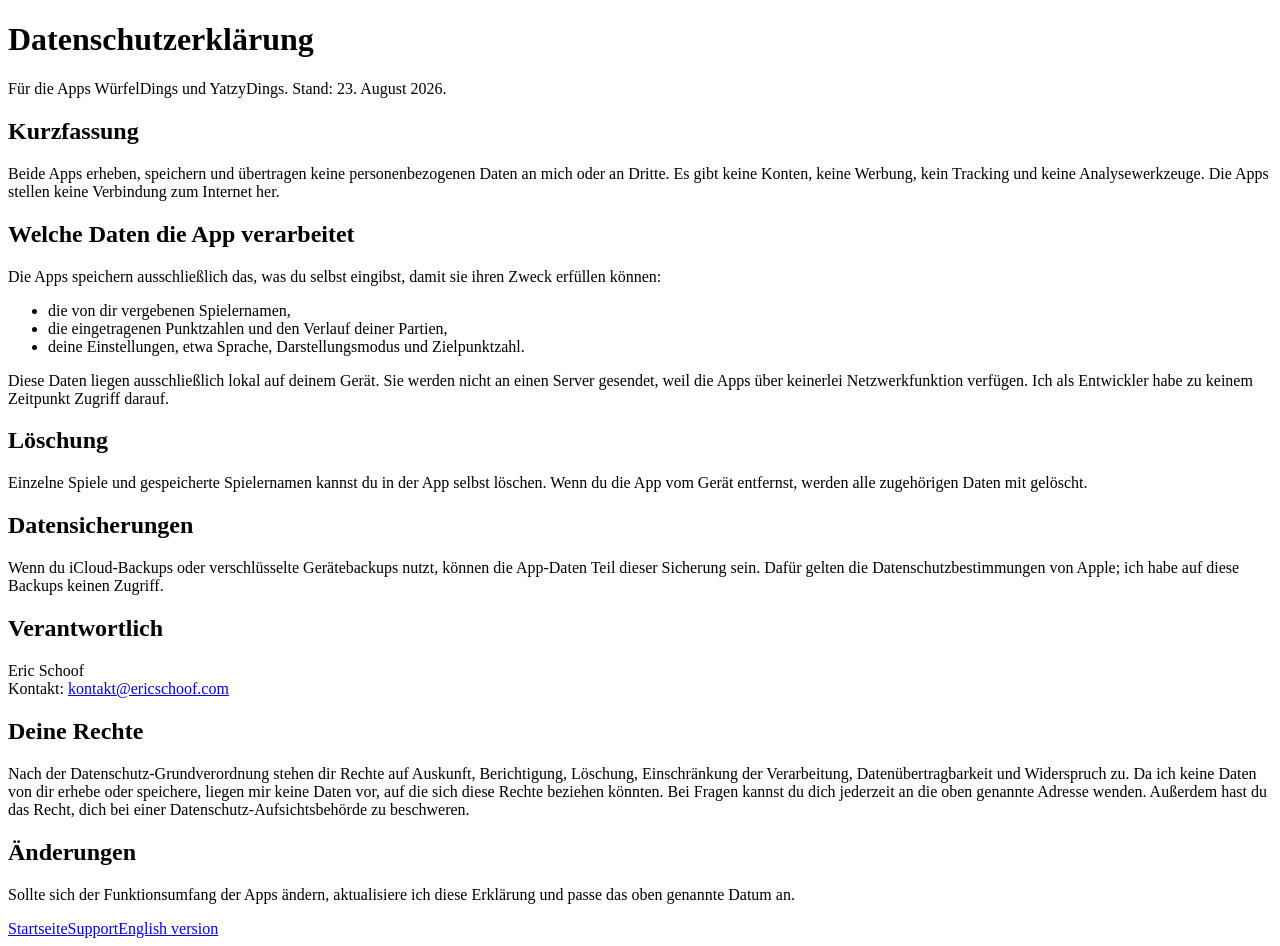
==== datenschutz/index.html @ 33325f3d "Website für WürfelDings und YatzyDings Startseite, Datenschutzerklärung und Support-Seiten auf Deuts" ====
<!doctype html>
<html lang="de">
<head>
<meta charset="utf-8">
<meta name="viewport" content="width=device-width, initial-scale=1">
<title>Datenschutzerklärung – Dings-Apps</title>
<link rel="stylesheet" href="/dings-apps/style.css">
</head>
<body>
<main>
  <h1>Datenschutzerklärung</h1>
  <p class="lede">Für die Apps WürfelDings und YatzyDings. Stand: 23. August 2026.</p>

  <h2>Kurzfassung</h2>
  <p>Beide Apps erheben, speichern und übertragen keine personenbezogenen Daten an mich oder an Dritte. Es gibt keine Konten, keine Werbung, kein Tracking und keine Analysewerkzeuge. Die Apps stellen keine Verbindung zum Internet her.</p>

  <h2>Welche Daten die App verarbeitet</h2>
  <p>Die Apps speichern ausschließlich das, was du selbst eingibst, damit sie ihren Zweck erfüllen können:</p>
  <ul>
    <li>die von dir vergebenen Spielernamen,</li>
    <li>die eingetragenen Punktzahlen und den Verlauf deiner Partien,</li>
    <li>deine Einstellungen, etwa Sprache, Darstellungsmodus und Zielpunktzahl.</li>
  </ul>
  <p>Diese Daten liegen ausschließlich lokal auf deinem Gerät. Sie werden nicht an einen Server gesendet, weil die Apps über keinerlei Netzwerkfunktion verfügen. Ich als Entwickler habe zu keinem Zeitpunkt Zugriff darauf.</p>

  <h2>Löschung</h2>
  <p>Einzelne Spiele und gespeicherte Spielernamen kannst du in der App selbst löschen. Wenn du die App vom Gerät entfernst, werden alle zugehörigen Daten mit gelöscht.</p>

  <h2>Datensicherungen</h2>
  <p>Wenn du iCloud-Backups oder verschlüsselte Gerätebackups nutzt, können die App-Daten Teil dieser Sicherung sein. Dafür gelten die Datenschutzbestimmungen von Apple; ich habe auf diese Backups keinen Zugriff.</p>

  <h2>Verantwortlich</h2>
  <p>Eric Schoof<br>
  Kontakt: <a href="mailto:kontakt@ericschoof.com">kontakt@ericschoof.com</a></p>

  <h2>Deine Rechte</h2>
  <p>Nach der Datenschutz-Grundverordnung stehen dir Rechte auf Auskunft, Berichtigung, Löschung, Einschränkung der Verarbeitung, Datenübertragbarkeit und Widerspruch zu. Da ich keine Daten von dir erhebe oder speichere, liegen mir keine Daten vor, auf die sich diese Rechte beziehen könnten. Bei Fragen kannst du dich jederzeit an die oben genannte Adresse wenden. Außerdem hast du das Recht, dich bei einer Datenschutz-Aufsichtsbehörde zu beschweren.</p>

  <h2>Änderungen</h2>
  <p>Sollte sich der Funktionsumfang der Apps ändern, aktualisiere ich diese Erklärung und passe das oben genannte Datum an.</p>

  <nav><a href="/dings-apps/">Startseite</a><a href="/dings-apps/support/">Support</a><a href="/dings-apps/privacy/">English version</a></nav>
</main>
</body>
</html>
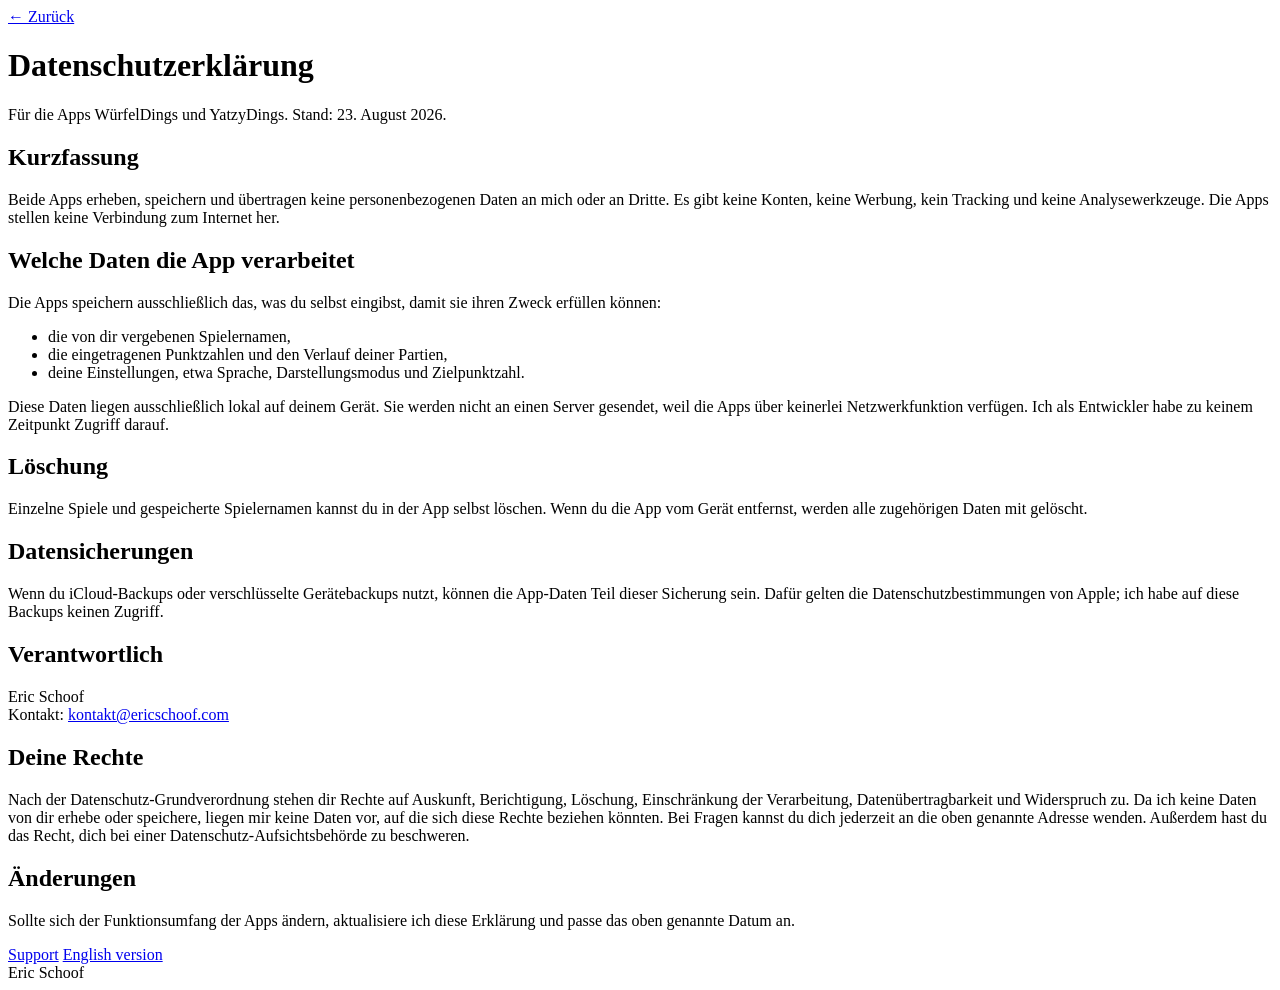
==== commit 888179b4: "Seiten im Stil der Apps: schwarz, weiße Schrift, haarfeine Linien Startseite neu getextet mit Blick " ====
--- a/datenschutz/index.html
+++ b/datenschutz/index.html
@@ -7,6 +7,7 @@
 <link rel="stylesheet" href="/dings-apps/style.css">
 </head>
 <body>
+<div class="top"><a href="/dings-apps/">&larr; Zurück</a></div>
 <main>
   <h1>Datenschutzerklärung</h1>
   <p class="lede">Für die Apps WürfelDings und YatzyDings. Stand: 23. August 2026.</p>
@@ -39,7 +40,12 @@
   <h2>Änderungen</h2>
   <p>Sollte sich der Funktionsumfang der Apps ändern, aktualisiere ich diese Erklärung und passe das oben genannte Datum an.</p>
 
-  <nav><a href="/dings-apps/">Startseite</a><a href="/dings-apps/support/">Support</a><a href="/dings-apps/privacy/">English version</a></nav>
+  <nav>
+    <a href="/dings-apps/support/">Support</a>
+    <a href="/dings-apps/privacy/">English version</a>
+  </nav>
+
+  <footer>Eric Schoof</footer>
 </main>
 </body>
 </html>
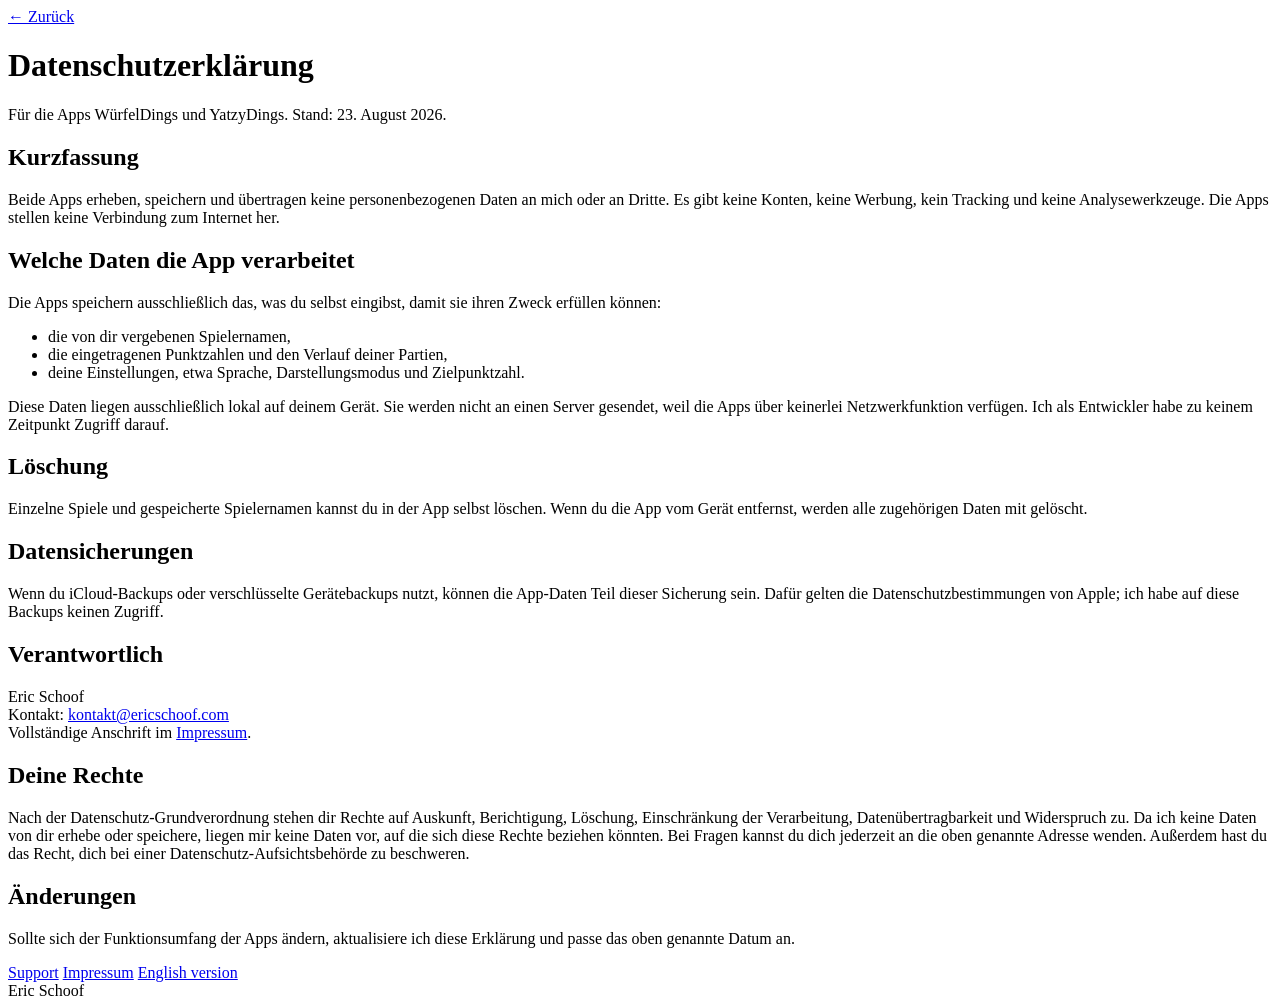
==== commit b77e9de9: "Impressum ergänzt, nichtkommerzieller Charakter benannt Impressum nach § 5 DDG mit Anschrift und E-M" ====
--- a/datenschutz/index.html
+++ b/datenschutz/index.html
@@ -3,7 +3,8 @@
 <head>
 <meta charset="utf-8">
 <meta name="viewport" content="width=device-width, initial-scale=1">
-<title>Datenschutzerklärung – Dings-Apps</title>
+<meta name="description" content="Datenschutzerklärung für die iPhone-Apps WürfelDings und YatzyDings. Beide Apps erheben keine Daten.">
+<title>Datenschutz – Dings-Apps</title>
 <link rel="stylesheet" href="/dings-apps/style.css">
 </head>
 <body>
@@ -32,7 +33,8 @@
 
   <h2>Verantwortlich</h2>
   <p>Eric Schoof<br>
-  Kontakt: <a href="mailto:kontakt@ericschoof.com">kontakt@ericschoof.com</a></p>
+  Kontakt: <a href="mailto:kontakt@ericschoof.com">kontakt@ericschoof.com</a><br>
+  Vollständige Anschrift im <a href="/dings-apps/impressum/">Impressum</a>.</p>
 
   <h2>Deine Rechte</h2>
   <p>Nach der Datenschutz-Grundverordnung stehen dir Rechte auf Auskunft, Berichtigung, Löschung, Einschränkung der Verarbeitung, Datenübertragbarkeit und Widerspruch zu. Da ich keine Daten von dir erhebe oder speichere, liegen mir keine Daten vor, auf die sich diese Rechte beziehen könnten. Bei Fragen kannst du dich jederzeit an die oben genannte Adresse wenden. Außerdem hast du das Recht, dich bei einer Datenschutz-Aufsichtsbehörde zu beschweren.</p>
@@ -42,6 +44,7 @@
 
   <nav>
     <a href="/dings-apps/support/">Support</a>
+    <a href="/dings-apps/impressum/">Impressum</a>
     <a href="/dings-apps/privacy/">English version</a>
   </nav>
 
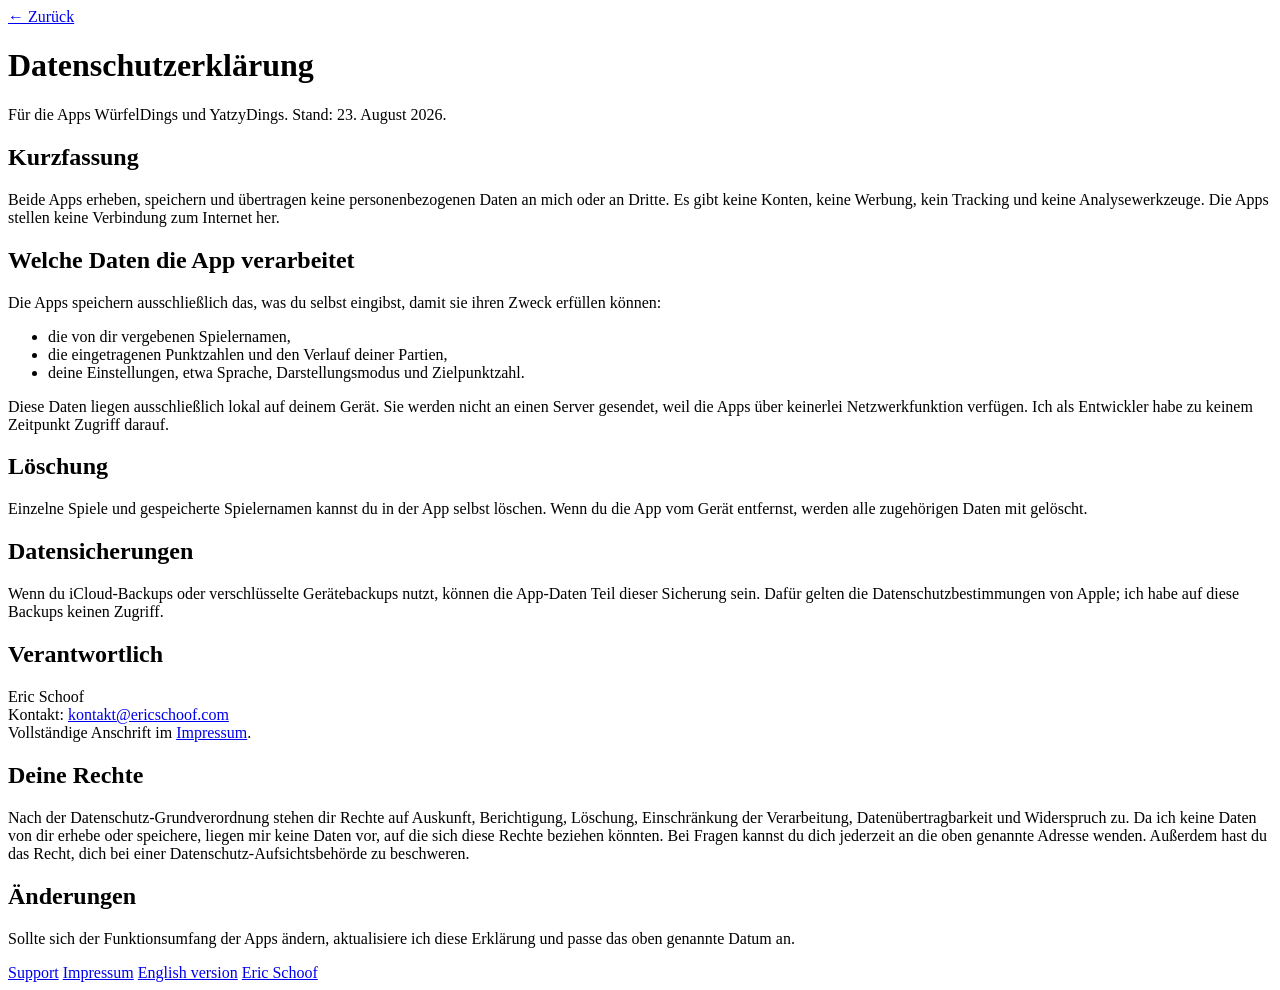
==== commit 22330cf4: "Fußzeile: Name rechtsbündig in der Navigationszeile, verlinkt auf ericschoof.com" ====
--- a/datenschutz/index.html
+++ b/datenschutz/index.html
@@ -46,9 +46,8 @@
     <a href="/dings-apps/support/">Support</a>
     <a href="/dings-apps/impressum/">Impressum</a>
     <a href="/dings-apps/privacy/">English version</a>
+    <a class="me" href="https://www.ericschoof.com" target="_blank" rel="noopener">Eric&nbsp;Schoof</a>
   </nav>
-
-  <footer>Eric Schoof</footer>
 </main>
 </body>
 </html>
